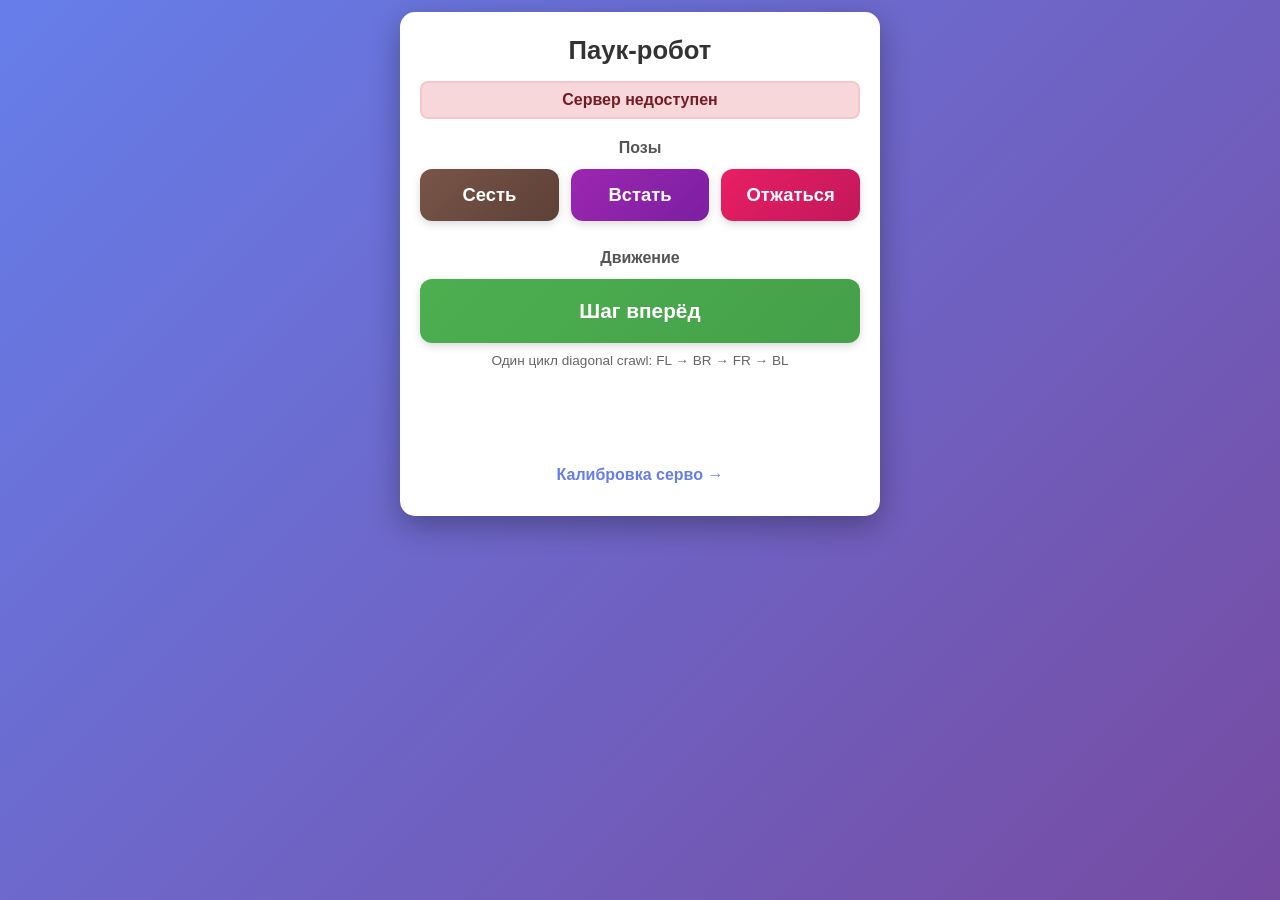
==== frontend/index.html @ 5077402e "Add simplified remote and reliable diagonal crawl gait. Rewrite forward walk via _swing_leg, fix bod" ====
<!DOCTYPE html>
<html lang="ru">
<head>
    <meta charset="UTF-8">
    <meta name="viewport" content="width=device-width, initial-scale=1.0">
    <title>Паук-робот</title>
    <link rel="stylesheet" href="style.css">
</head>
<body class="simple-remote">
    <div class="container simple-container">
        <h1>Паук-робот</h1>
        <div id="i2c-status" class="i2c-status"></div>

        <div class="simple-section">
            <h2>Позы</h2>
            <div class="simple-grid simple-grid-3">
                <button class="simple-btn sit-btn" data-action="sit_down">Сесть</button>
                <button class="simple-btn stand-btn" data-action="stand_up">Встать</button>
                <button class="simple-btn pushup-btn" data-action="push_up">Отжаться</button>
            </div>
        </div>

        <div class="simple-section">
            <h2>Движение</h2>
            <button class="simple-btn simple-btn-large forward-btn" data-action="move_forward">
                Шаг вперёд
            </button>
            <p class="simple-hint">Один цикл diagonal crawl: FL → BR → FR → BL</p>
        </div>

        <div class="message" id="message"></div>

        <p class="nav-link"><a href="/calibrate">Калибровка серво →</a></p>
    </div>

    <script src="app.js"></script>
</body>
</html>
---- frontend/style.css ----
/* Стили для интерфейса управления пауком-роботом */

* {
    margin: 0;
    padding: 0;
    box-sizing: border-box;
}

body {
    font-family: Arial, sans-serif;
    background: linear-gradient(135deg, #667eea 0%, #764ba2 100%);
    min-height: 100vh;
    padding: 20px;
}

.container {
    max-width: 1200px;
    margin: 0 auto;
    background: white;
    border-radius: 15px;
    padding: 30px;
    box-shadow: 0 10px 30px rgba(0, 0, 0, 0.3);
}

h1 {
    text-align: center;
    color: #333;
    margin-bottom: 30px;
    font-size: 2em;
}

.i2c-status {
    text-align: center;
    padding: 8px 16px;
    border-radius: 8px;
    margin-bottom: 20px;
    font-weight: bold;
}

.i2c-status.connected {
    background: #d4edda;
    color: #155724;
    border: 2px solid #c3e6cb;
}

.i2c-status.error {
    background: #f8d7da;
    color: #721c24;
    border: 2px solid #f5c6cb;
}

.button-group {
    margin-bottom: 25px;
}

.button-group h3 {
    color: #555;
    margin-bottom: 12px;
    font-size: 1.1em;
}

.movement-controls {
    display: flex;
    justify-content: center;
    gap: 20px;
    margin-bottom: 30px;
}

.movement-btn {
    padding: 15px 40px;
    font-size: 1.3em;
    font-weight: bold;
    border: none;
    border-radius: 10px;
    cursor: pointer;
    transition: all 0.3s ease;
    box-shadow: 0 4px 10px rgba(0, 0, 0, 0.2);
    min-width: 150px;
}

.forward-btn {
    background: linear-gradient(135deg, #4CAF50 0%, #45a049 100%);
    color: white;
}

.forward-btn:hover {
    background: linear-gradient(135deg, #45a049 0%, #3d8b40 100%);
    transform: translateY(-2px);
    box-shadow: 0 6px 15px rgba(0, 0, 0, 0.3);
}

.forward-btn:active {
    transform: translateY(0);
    box-shadow: 0 2px 5px rgba(0, 0, 0, 0.2);
}

.forward2-btn {
    background: linear-gradient(135deg, #2E7D32 0%, #1B5E20 100%);
    color: white;
}

.forward2-btn:hover {
    background: linear-gradient(135deg, #1B5E20 0%, #0F3D12 100%);
    transform: translateY(-2px);
    box-shadow: 0 6px 15px rgba(0, 0, 0, 0.3);
}

.forward2-btn:active {
    transform: translateY(0);
    box-shadow: 0 2px 5px rgba(0, 0, 0, 0.2);
}

.backward-btn {
    background: linear-gradient(135deg, #f44336 0%, #da190b 100%);
    color: white;
}

.backward-btn:hover {
    background: linear-gradient(135deg, #da190b 0%, #c62828 100%);
    transform: translateY(-2px);
    box-shadow: 0 6px 15px rgba(0, 0, 0, 0.3);
}

.backward-btn:active {
    transform: translateY(0);
    box-shadow: 0 2px 5px rgba(0, 0, 0, 0.2);
}

.left-btn {
    background: linear-gradient(135deg, #03A9F4 0%, #0288D1 100%);
    color: white;
}

.left-btn:hover {
    background: linear-gradient(135deg, #0288D1 0%, #0277BD 100%);
    transform: translateY(-2px);
    box-shadow: 0 6px 15px rgba(0, 0, 0, 0.3);
}

.left-btn:active {
    transform: translateY(0);
    box-shadow: 0 2px 5px rgba(0, 0, 0, 0.2);
}

.right-btn {
    background: linear-gradient(135deg, #2196F3 0%, #1976D2 100%);
    color: white;
}

.right-btn:hover {
    background: linear-gradient(135deg, #1976D2 0%, #1565C0 100%);
    transform: translateY(-2px);
    box-shadow: 0 6px 15px rgba(0, 0, 0, 0.3);
}

.right-btn:active {
    transform: translateY(0);
    box-shadow: 0 2px 5px rgba(0, 0, 0, 0.2);
}

.wave-btn {
    background: linear-gradient(135deg, #FF9800 0%, #F57C00 100%);
    color: white;
}

.wave-btn:hover {
    background: linear-gradient(135deg, #F57C00 0%, #E65100 100%);
    transform: translateY(-2px);
    box-shadow: 0 6px 15px rgba(0, 0, 0, 0.3);
}

.wave-btn:active {
    transform: translateY(0);
    box-shadow: 0 2px 5px rgba(0, 0, 0, 0.2);
}

.stand-btn {
    background: linear-gradient(135deg, #9C27B0 0%, #7B1FA2 100%);
    color: white;
}

.stand-btn:hover {
    background: linear-gradient(135deg, #7B1FA2 0%, #6A1B9A 100%);
    transform: translateY(-2px);
    box-shadow: 0 6px 15px rgba(0, 0, 0, 0.3);
}

.stand-btn:active {
    transform: translateY(0);
    box-shadow: 0 2px 5px rgba(0, 0, 0, 0.2);
}

.sit-btn {
    background: linear-gradient(135deg, #795548 0%, #5D4037 100%);
    color: white;
}

.sit-btn:hover {
    background: linear-gradient(135deg, #5D4037 0%, #4E342E 100%);
    transform: translateY(-2px);
    box-shadow: 0 6px 15px rgba(0, 0, 0, 0.3);
}

.sit-btn:active {
    transform: translateY(0);
    box-shadow: 0 2px 5px rgba(0, 0, 0, 0.2);
}

.pushup-btn {
    background: linear-gradient(135deg, #E91E63 0%, #C2185B 100%);
    color: white;
}

.pushup-btn:hover {
    background: linear-gradient(135deg, #C2185B 0%, #AD1457 100%);
    transform: translateY(-2px);
    box-shadow: 0 6px 15px rgba(0, 0, 0, 0.3);
}

.pushup-btn:active {
    transform: translateY(0);
    box-shadow: 0 2px 5px rgba(0, 0, 0, 0.2);
}

.spider-container {
    display: flex;
    flex-direction: column;
    align-items: center;
    gap: 20px;
}

.legs-row {
    display: flex;
    justify-content: space-around;
    width: 100%;
    gap: 40px;
}

.leg {
    display: flex;
    flex-direction: column;
    align-items: center;
    gap: 10px;
    min-width: 200px;
}

.leg-label {
    font-weight: bold;
    font-size: 1.2em;
    color: #667eea;
    margin-bottom: 10px;
}

.servo {
    background: #f5f5f5;
    border: 2px solid #ddd;
    border-radius: 10px;
    padding: 15px;
    margin: 5px 0;
    width: 100%;
    text-align: center;
    transition: all 0.3s ease;
}

.servo:hover {
    background: #e8e8e8;
    border-color: #667eea;
    transform: translateY(-2px);
    box-shadow: 0 4px 8px rgba(0, 0, 0, 0.1);
}

.servo-label {
    font-weight: bold;
    color: #555;
    margin-bottom: 8px;
    font-size: 0.9em;
}

.angle-display {
    background: white;
    border: 2px solid #667eea;
    border-radius: 5px;
    padding: 8px;
    margin: 8px 0;
    font-size: 1.1em;
}

.angle-value {
    font-weight: bold;
    color: #667eea;
    font-size: 1.2em;
}

.input-group {
    display: flex;
    gap: 5px;
    margin-top: 8px;
}

.angle-input {
    flex: 1;
    padding: 8px;
    border: 2px solid #ddd;
    border-radius: 5px;
    font-size: 1em;
    text-align: center;
}

.angle-input:focus {
    outline: none;
    border-color: #667eea;
    box-shadow: 0 0 5px rgba(102, 126, 234, 0.3);
}

.apply-btn {
    padding: 8px 15px;
    background: #667eea;
    color: white;
    border: none;
    border-radius: 5px;
    cursor: pointer;
    font-size: 0.9em;
    transition: background 0.3s ease;
}

.apply-btn:hover {
    background: #5568d3;
}

.apply-btn:active {
    transform: scale(0.95);
}

.test-btn {
    width: 100%;
    margin-top: 8px;
    padding: 8px 15px;
    background: linear-gradient(135deg, #FF6B6B 0%, #EE5A6F 100%);
    color: white;
    border: none;
    border-radius: 5px;
    cursor: pointer;
    font-size: 0.9em;
    font-weight: bold;
    transition: all 0.3s ease;
    box-shadow: 0 2px 5px rgba(0, 0, 0, 0.2);
}

.test-btn:hover {
    background: linear-gradient(135deg, #EE5A6F 0%, #DC4C64 100%);
    transform: translateY(-2px);
    box-shadow: 0 4px 8px rgba(0, 0, 0, 0.3);
}

.test-btn:active {
    transform: translateY(0);
    box-shadow: 0 1px 3px rgba(0, 0, 0, 0.2);
}

.test-btn:disabled {
    background: #ccc;
    cursor: not-allowed;
    transform: none;
}

.spider-body {
    background: linear-gradient(135deg, #667eea 0%, #764ba2 100%);
    color: white;
    padding: 20px 40px;
    border-radius: 15px;
    margin: 20px 0;
    text-align: center;
    font-weight: bold;
    font-size: 1.2em;
    box-shadow: 0 4px 10px rgba(0, 0, 0, 0.2);
}

.body-text {
    font-size: 1.5em;
}

.message {
    margin-top: 20px;
    padding: 15px;
    border-radius: 5px;
    text-align: center;
    font-weight: bold;
    min-height: 50px;
    display: flex;
    align-items: center;
    justify-content: center;
}

.message.success {
    background: #d4edda;
    color: #155724;
    border: 2px solid #c3e6cb;
}

.message.error {
    background: #f8d7da;
    color: #721c24;
    border: 2px solid #f5c6cb;
}

/* Адаптивность для мобильных устройств */
@media (max-width: 768px) {
    .legs-row {
        flex-direction: column;
        gap: 20px;
    }
    
    .leg {
        width: 100%;
    }
    
    h1 {
        font-size: 1.5em;
    }
    
    .container {
        padding: 15px;
    }
    
    .movement-controls {
        flex-direction: column;
        gap: 15px;
    }
    
    .movement-btn {
        width: 100%;
        font-size: 1.1em;
        padding: 12px 30px;
    }
}

/* --- Простой пульт (/) --- */
.simple-remote {
    padding: 12px;
}

.simple-container {
    max-width: 480px;
    padding: 24px 20px;
}

.simple-container h1 {
    font-size: 1.6em;
    margin-bottom: 16px;
}

.simple-container h2 {
    font-size: 1em;
    color: #555;
    margin-bottom: 12px;
    text-align: center;
}

.simple-section {
    margin-bottom: 28px;
}

.simple-grid {
    display: grid;
    gap: 12px;
}

.simple-grid-3 {
    grid-template-columns: 1fr;
}

.simple-btn {
    min-height: 52px;
    padding: 14px 20px;
    font-size: 1.15em;
    font-weight: bold;
    border: none;
    border-radius: 12px;
    cursor: pointer;
    transition: opacity 0.2s, transform 0.1s;
    box-shadow: 0 3px 8px rgba(0, 0, 0, 0.15);
    color: white;
}

.simple-btn:active:not(:disabled) {
    transform: scale(0.98);
}

.simple-btn:disabled {
    opacity: 0.5;
    cursor: not-allowed;
}

.simple-btn-large {
    width: 100%;
    min-height: 64px;
    font-size: 1.3em;
}

.simple-hint {
    text-align: center;
    color: #666;
    font-size: 0.85em;
    margin-top: 10px;
}

.nav-link {
    text-align: center;
    margin: 20px 0 8px;
}

.nav-link a {
    color: #667eea;
    text-decoration: none;
    font-weight: bold;
}

.nav-link a:hover {
    text-decoration: underline;
}

@media (min-width: 420px) {
    .simple-grid-3 {
        grid-template-columns: repeat(3, 1fr);
    }
}
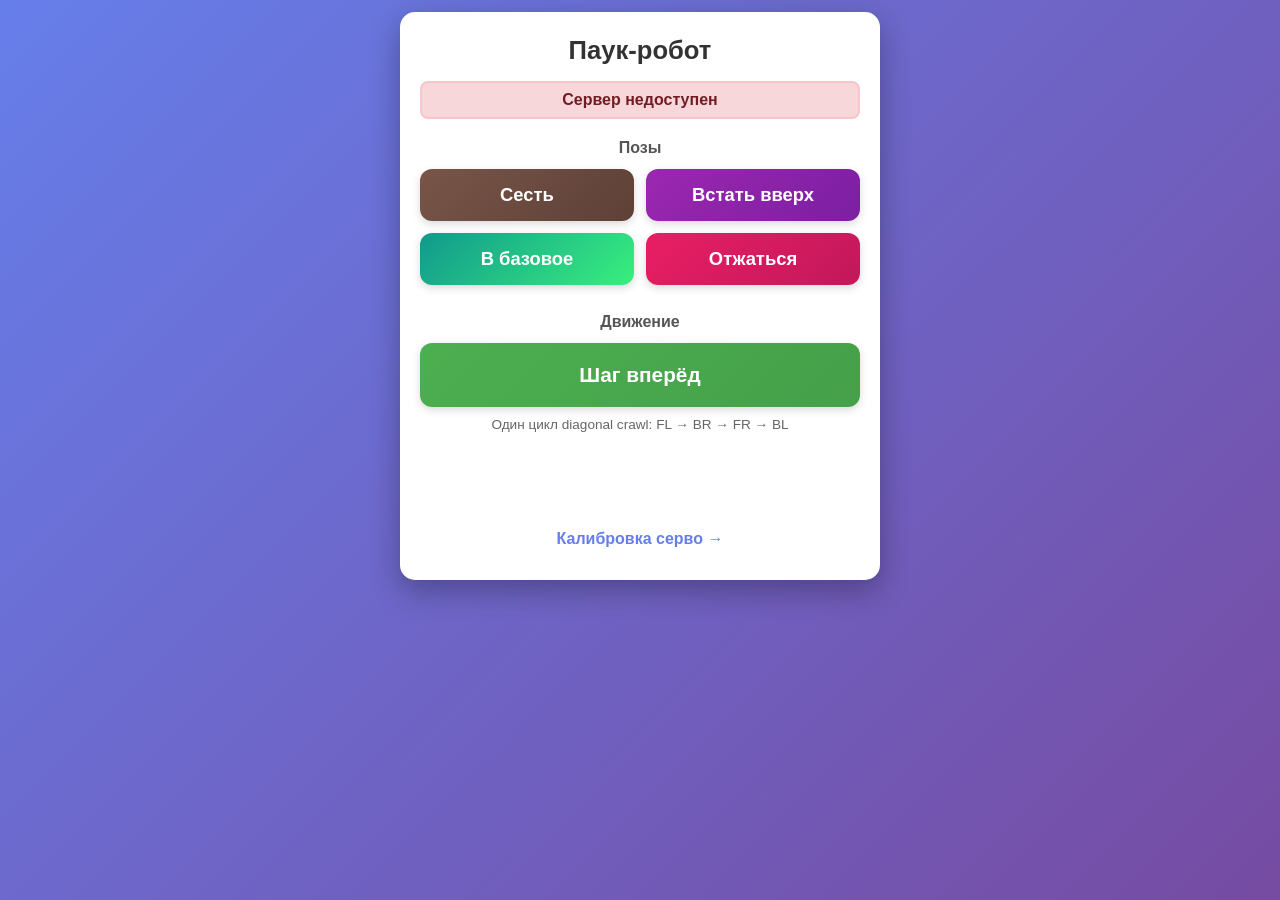
==== commit 083e1532: "Split stand into high pose and walking base; fix push-up sequence. stand_up restores the tall 90° po" ====
--- a/frontend/index.html
+++ b/frontend/index.html
@@ -13,9 +13,10 @@
 
         <div class="simple-section">
             <h2>Позы</h2>
-            <div class="simple-grid simple-grid-3">
+            <div class="simple-grid simple-grid-2">
                 <button class="simple-btn sit-btn" data-action="sit_down">Сесть</button>
-                <button class="simple-btn stand-btn" data-action="stand_up">Встать</button>
+                <button class="simple-btn stand-btn" data-action="stand_up">Встать вверх</button>
+                <button class="simple-btn stand-base-btn" data-action="stand_base">В базовое</button>
                 <button class="simple-btn pushup-btn" data-action="push_up">Отжаться</button>
             </div>
         </div>
--- a/frontend/style.css
+++ b/frontend/style.css
@@ -190,6 +190,22 @@
     box-shadow: 0 2px 5px rgba(0, 0, 0, 0.2);
 }
 
+.stand-base-btn {
+    background: linear-gradient(135deg, #11998e 0%, #38ef7d 100%);
+    color: white;
+}
+
+.stand-base-btn:hover {
+    background: linear-gradient(135deg, #0e8074 0%, #2dd66a 100%);
+    transform: translateY(-2px);
+    box-shadow: 0 6px 15px rgba(0, 0, 0, 0.3);
+}
+
+.stand-base-btn:active {
+    transform: translateY(0);
+    box-shadow: 0 2px 5px rgba(0, 0, 0, 0.2);
+}
+
 .sit-btn {
     background: linear-gradient(135deg, #795548 0%, #5D4037 100%);
     color: white;
@@ -519,6 +535,23 @@
     text-decoration: underline;
 }
 
+.simple-grid-2 {
+    grid-template-columns: 1fr 1fr;
+}
+
+.stand-base-btn {
+    background: linear-gradient(135deg, #11998e 0%, #38ef7d 100%);
+    color: white;
+}
+
+.stand-base-btn:hover {
+    background: linear-gradient(135deg, #0e8074 0%, #2dd66a 100%);
+}
+
+.stand-base-btn:active {
+    background: linear-gradient(135deg, #0a5f56 0%, #24b85a 100%);
+}
+
 @media (min-width: 420px) {
     .simple-grid-3 {
         grid-template-columns: repeat(3, 1fr);
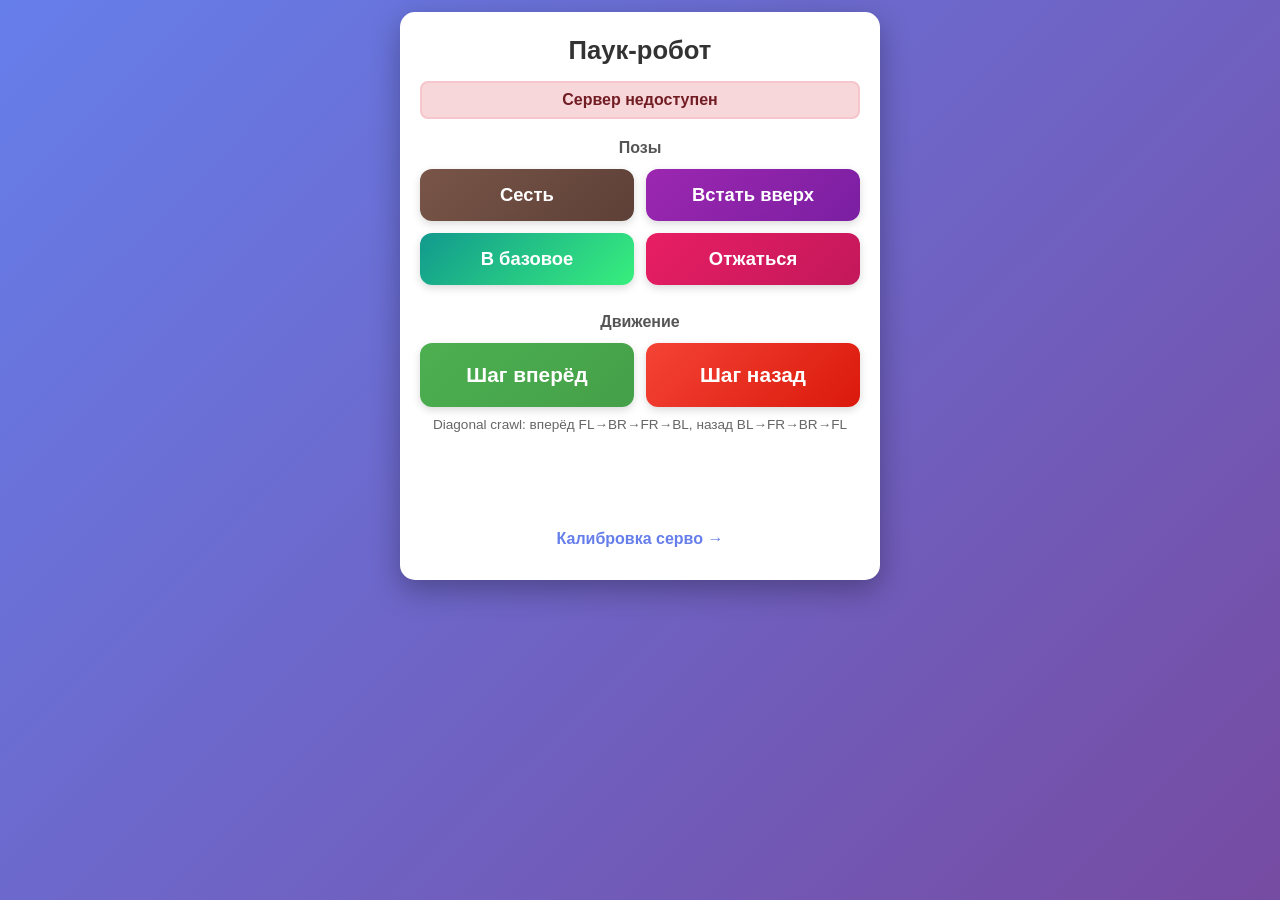
==== commit 8b59f9af: "Add backward diagonal crawl step mirroring forward gait. Expose Шаг назад on the simple remote with " ====
--- a/frontend/index.html
+++ b/frontend/index.html
@@ -23,10 +23,15 @@
 
         <div class="simple-section">
             <h2>Движение</h2>
-            <button class="simple-btn simple-btn-large forward-btn" data-action="move_forward">
-                Шаг вперёд
-            </button>
-            <p class="simple-hint">Один цикл diagonal crawl: FL → BR → FR → BL</p>
+            <div class="simple-grid simple-grid-2">
+                <button class="simple-btn simple-btn-large forward-btn" data-action="move_forward">
+                    Шаг вперёд
+                </button>
+                <button class="simple-btn simple-btn-large backward-btn" data-action="move_backward">
+                    Шаг назад
+                </button>
+            </div>
+            <p class="simple-hint">Diagonal crawl: вперёд FL→BR→FR→BL, назад BL→FR→BR→FL</p>
         </div>
 
         <div class="message" id="message"></div>
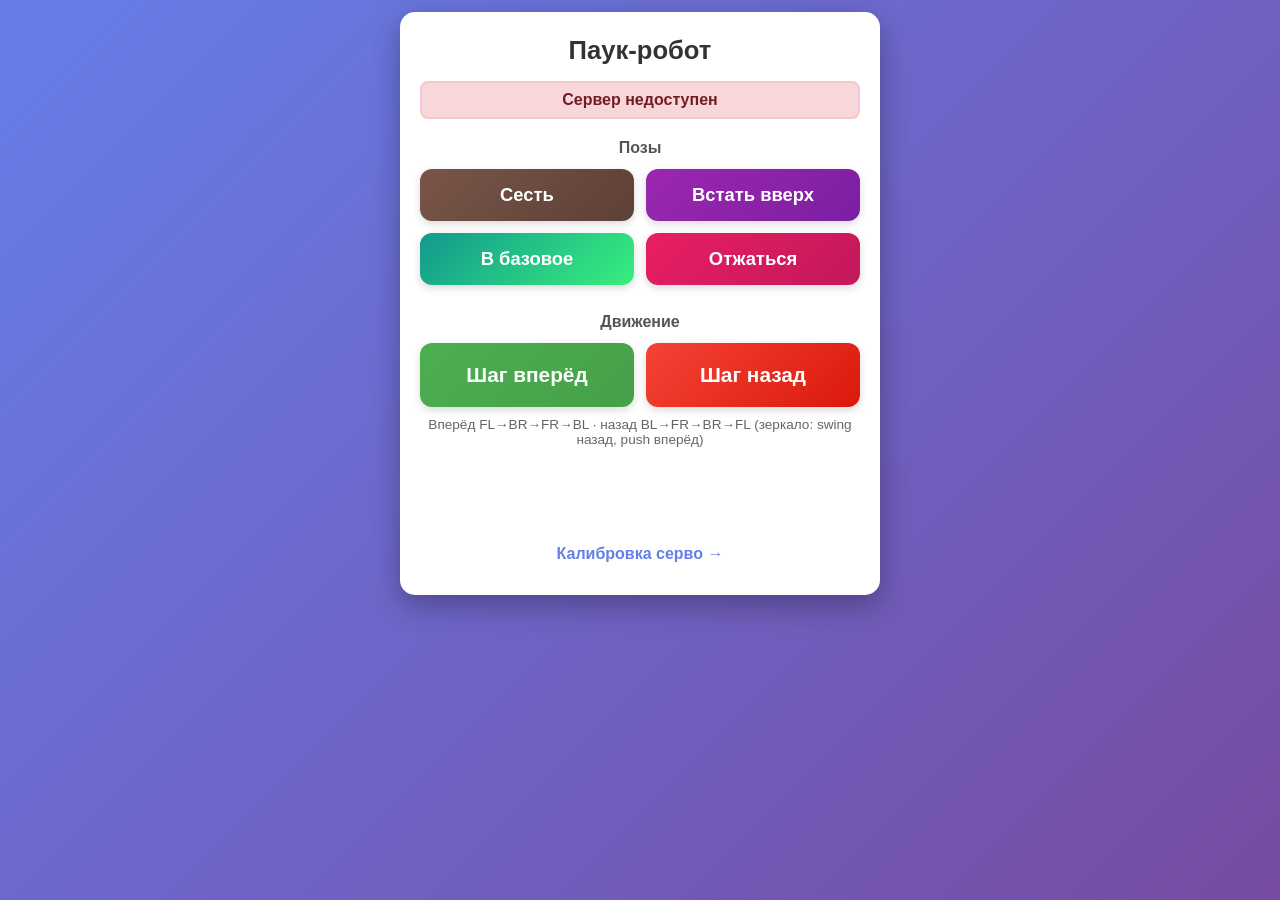
==== commit b6bc1f4a: "Restore true mirror of forward crawl for backward step. Swing all legs to COXA_BACKWARD and push to " ====
--- a/frontend/index.html
+++ b/frontend/index.html
@@ -31,7 +31,7 @@
                     Шаг назад
                 </button>
             </div>
-            <p class="simple-hint">Diagonal crawl: вперёд FL→BR→FR→BL, назад BL→FR→BR→FL</p>
+            <p class="simple-hint">Вперёд FL→BR→FR→BL · назад BL→FR→BR→FL (зеркало: swing назад, push вперёд)</p>
         </div>
 
         <div class="message" id="message"></div>
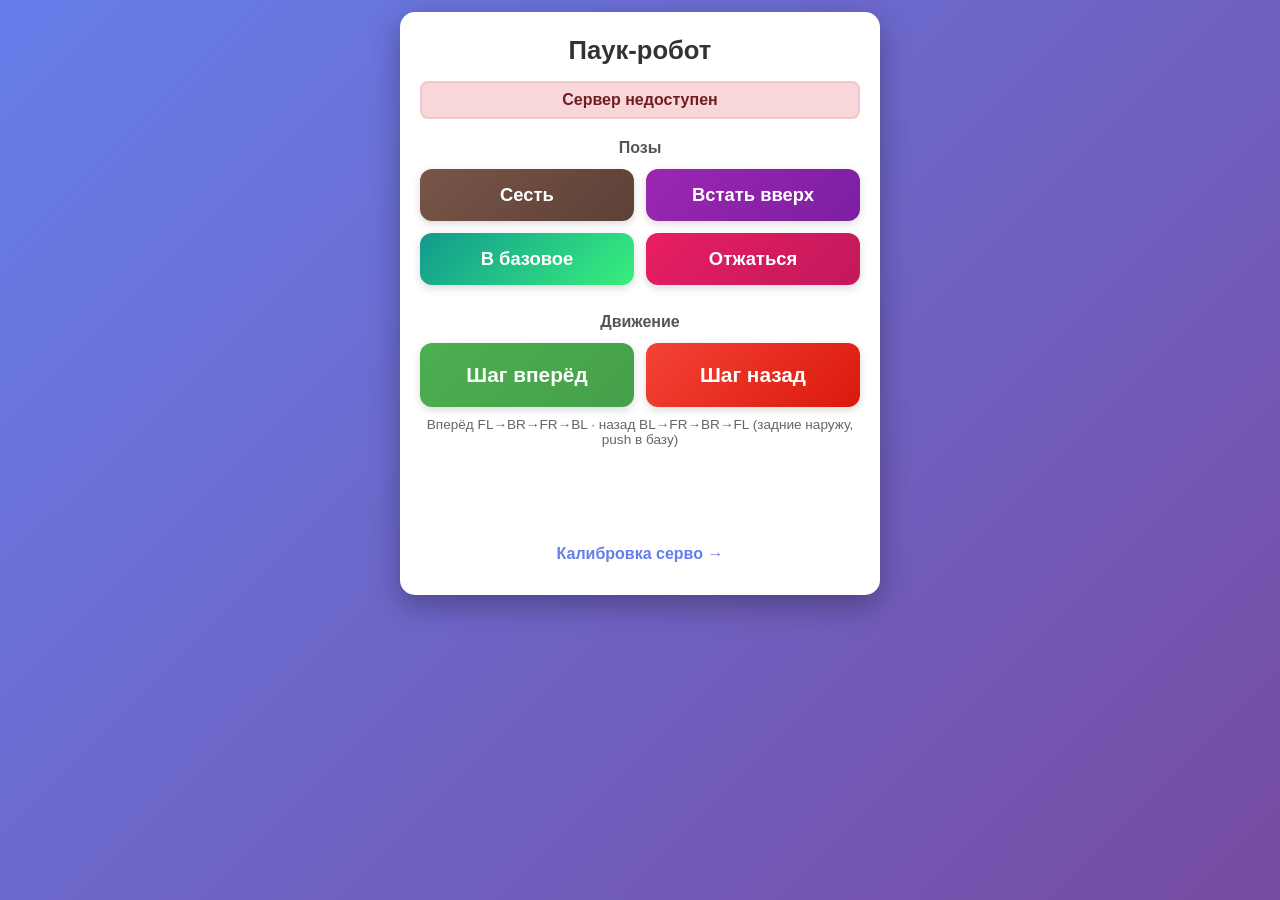
==== commit fba5cde9: "Fix backward crawl: rear legs swing outward, push returns to base. Avoid COXA_BACKWARD on BL/BR swin" ====
--- a/frontend/index.html
+++ b/frontend/index.html
@@ -31,7 +31,7 @@
                     Шаг назад
                 </button>
             </div>
-            <p class="simple-hint">Вперёд FL→BR→FR→BL · назад BL→FR→BR→FL (зеркало: swing назад, push вперёд)</p>
+            <p class="simple-hint">Вперёд FL→BR→FR→BL · назад BL→FR→BR→FL (задние наружу, push в базу)</p>
         </div>
 
         <div class="message" id="message"></div>
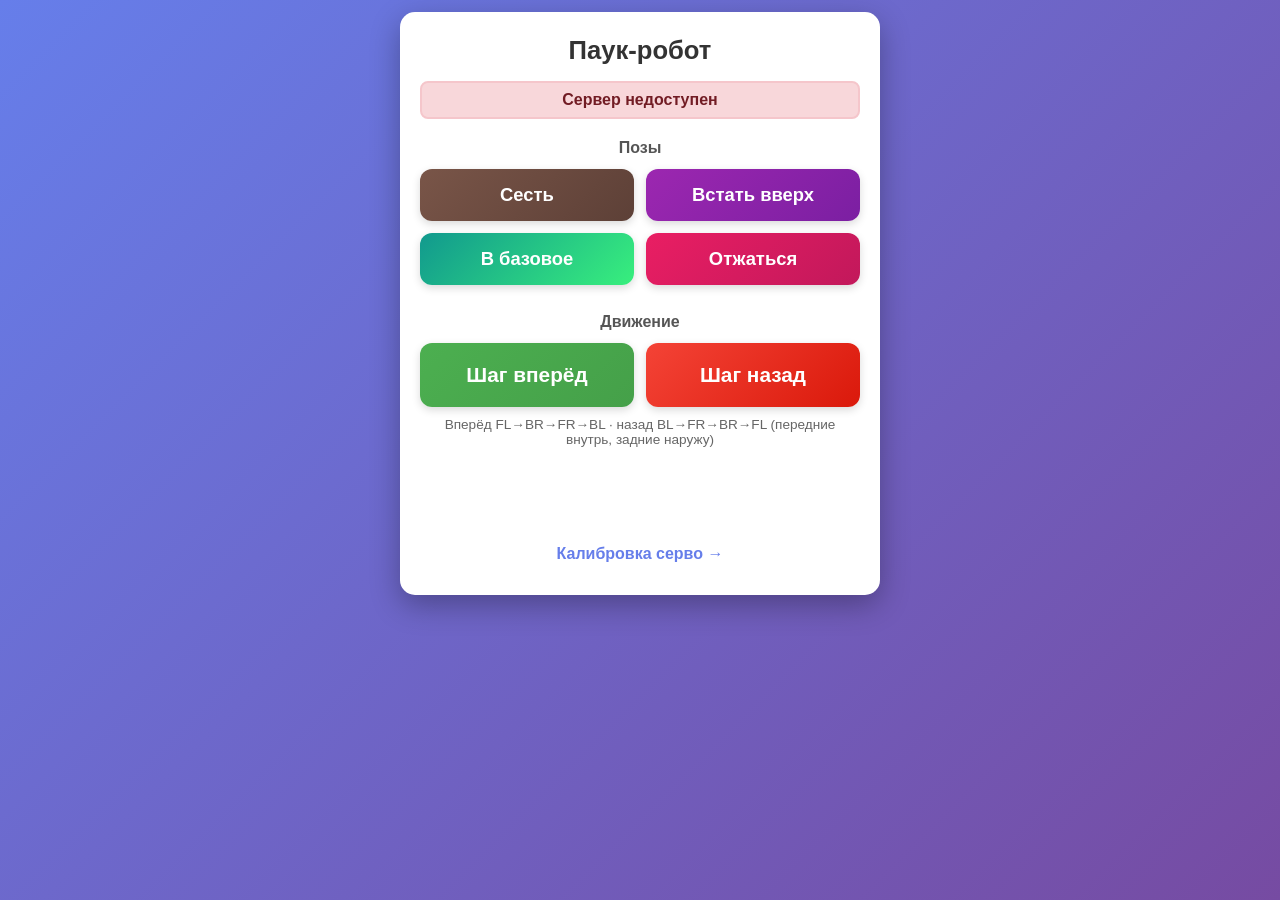
==== commit 17dcc893: "Make backward step push body back via COXA_BACKWARD_PUSH. Front legs push to COXA_FORWARD while rear" ====
--- a/frontend/index.html
+++ b/frontend/index.html
@@ -31,7 +31,7 @@
                     Шаг назад
                 </button>
             </div>
-            <p class="simple-hint">Вперёд FL→BR→FR→BL · назад BL→FR→BR→FL (задние наружу, push в базу)</p>
+            <p class="simple-hint">Вперёд FL→BR→FR→BL · назад BL→FR→BR→FL (передние внутрь, задние наружу)</p>
         </div>
 
         <div class="message" id="message"></div>
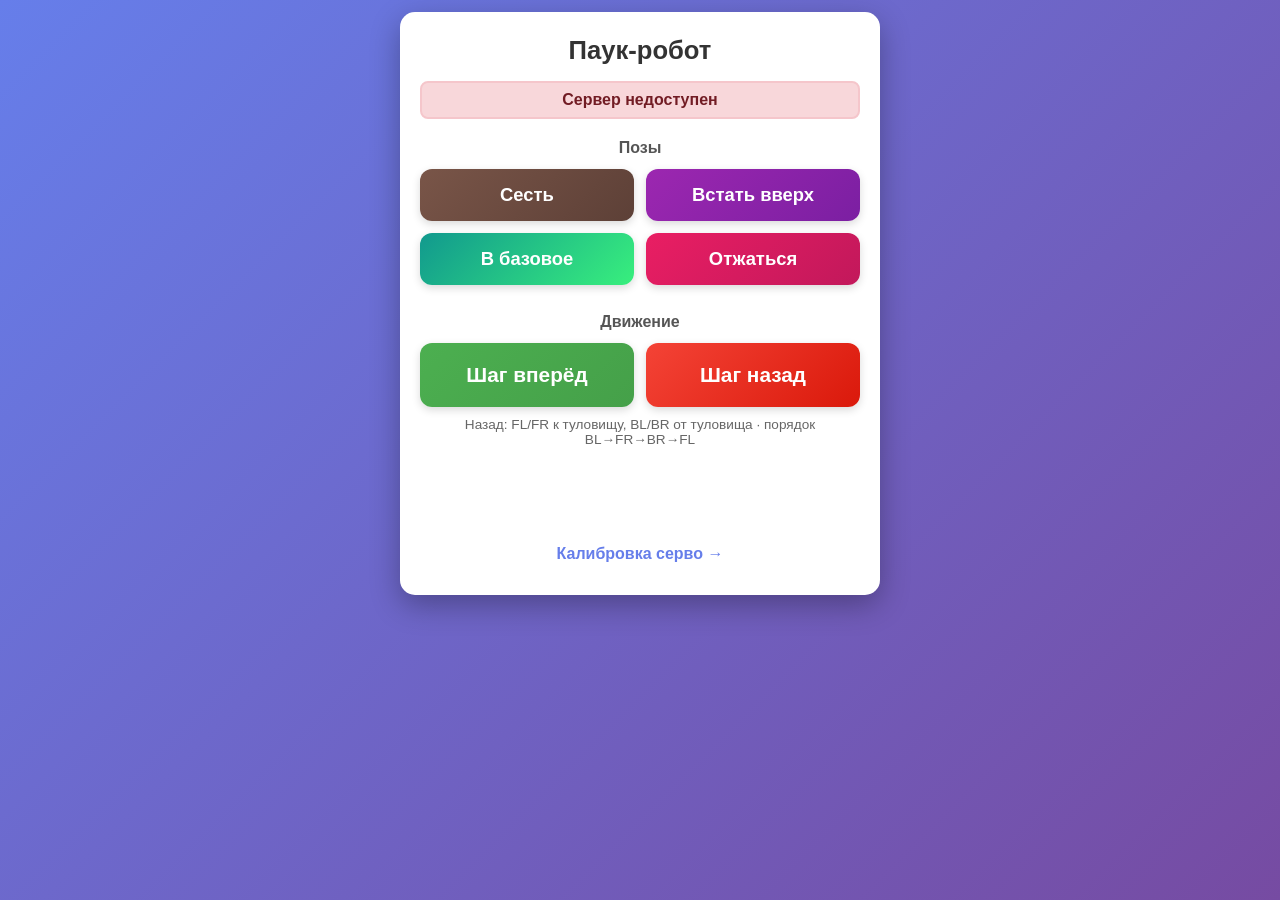
==== commit de2b65a2: "Use COXA_BACKWARD_STEP for backward swing and push alike. FL/FR toward body, BL/BR away from body on" ====
--- a/frontend/index.html
+++ b/frontend/index.html
@@ -31,7 +31,7 @@
                     Шаг назад
                 </button>
             </div>
-            <p class="simple-hint">Вперёд FL→BR→FR→BL · назад BL→FR→BR→FL (передние внутрь, задние наружу)</p>
+            <p class="simple-hint">Назад: FL/FR к туловищу, BL/BR от туловища · порядок BL→FR→BR→FL</p>
         </div>
 
         <div class="message" id="message"></div>
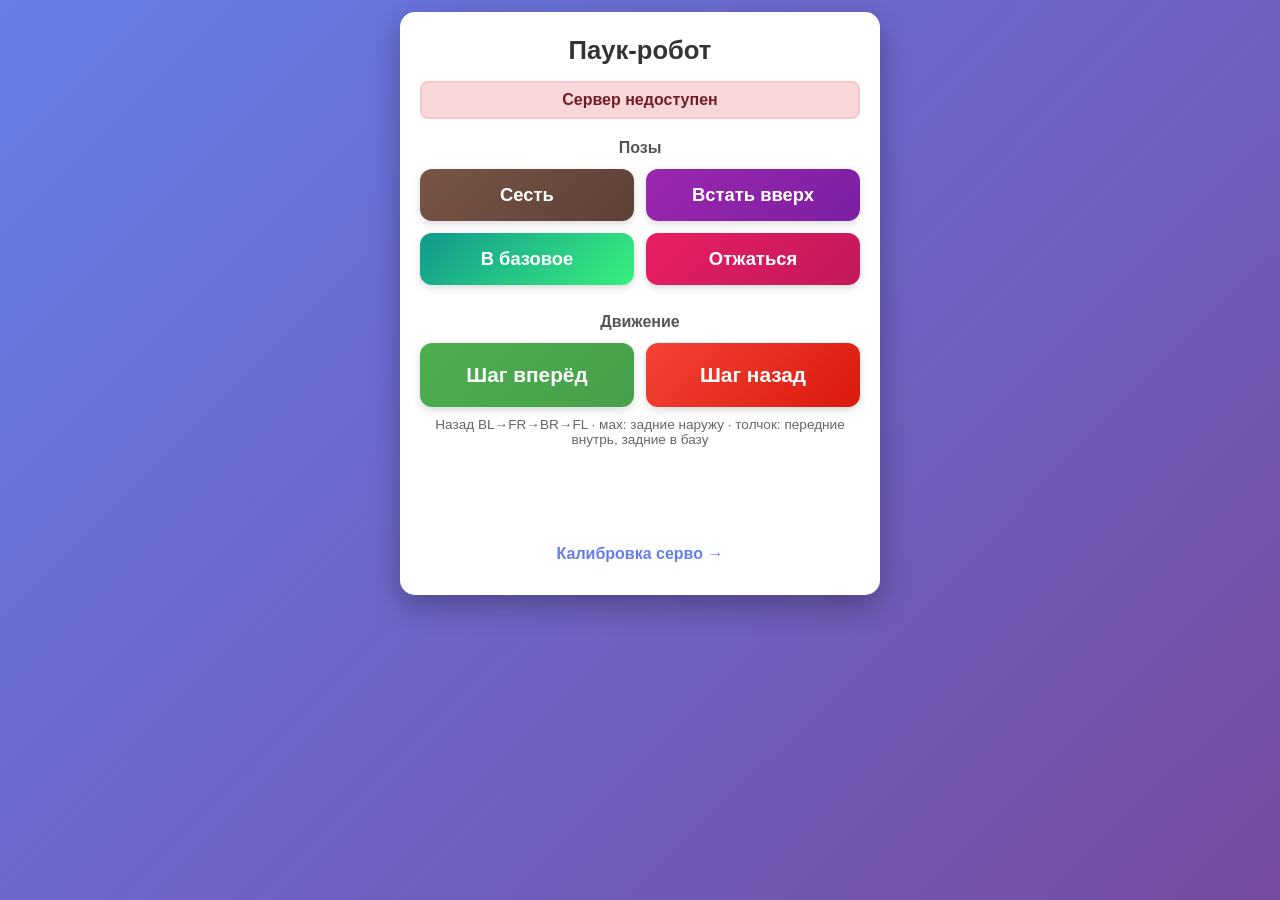
==== commit 36ecca70: "Split backward crawl swing and push to stop rear legs closing. Rear legs swing outward then push ret" ====
--- a/frontend/index.html
+++ b/frontend/index.html
@@ -31,7 +31,7 @@
                     Шаг назад
                 </button>
             </div>
-            <p class="simple-hint">Назад: FL/FR к туловищу, BL/BR от туловища · порядок BL→FR→BR→FL</p>
+            <p class="simple-hint">Назад BL→FR→BR→FL · мах: задние наружу · толчок: передние внутрь, задние в базу</p>
         </div>
 
         <div class="message" id="message"></div>
